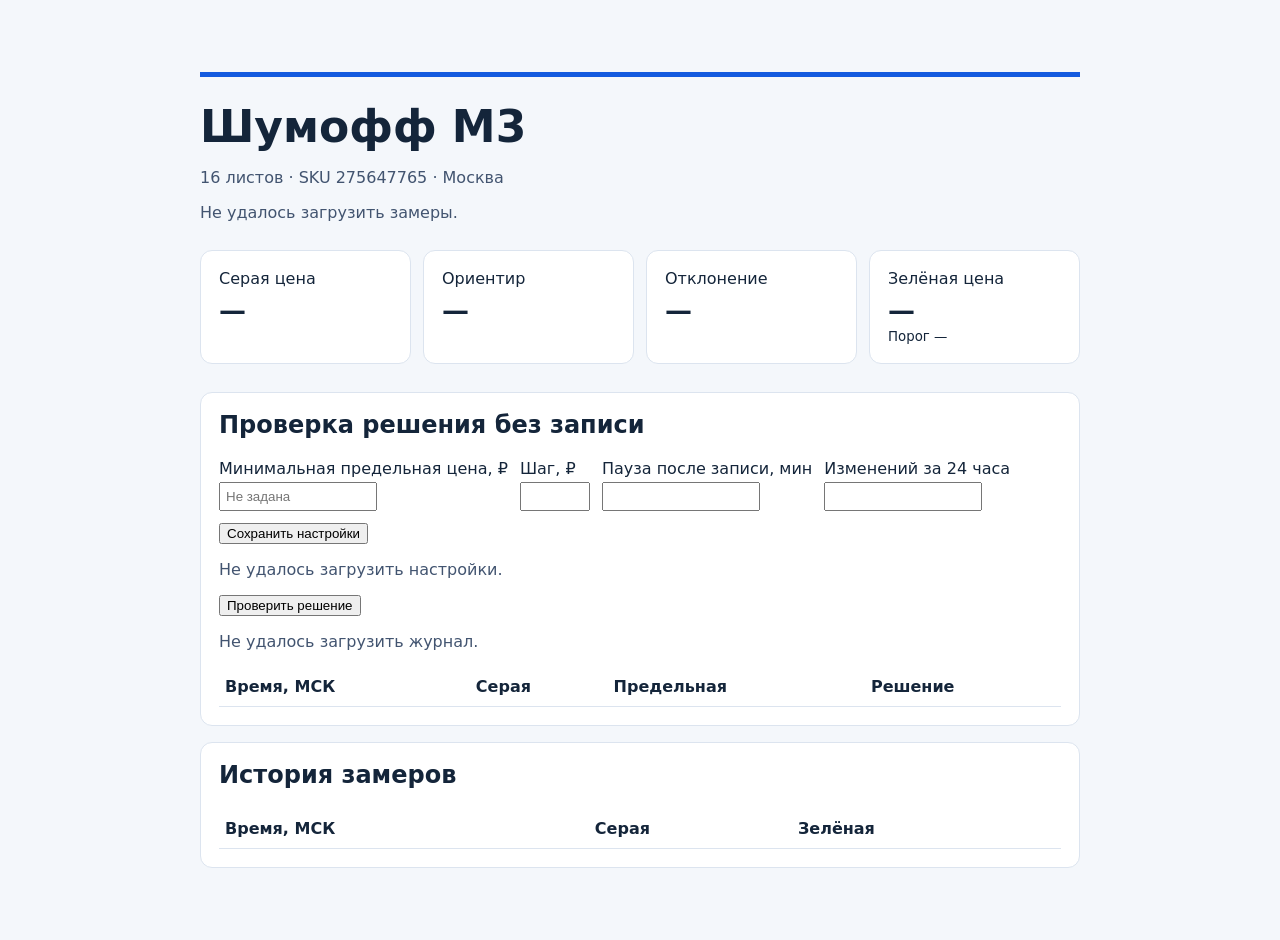
==== app/index.html @ 029c80bc "Add local Ozon repricer MVP" ====
<!doctype html>
<html lang="ru">
<meta charset="utf-8">
<meta name="viewport" content="width=device-width,initial-scale=1">
<title>Ozon Repricer · Наблюдение</title>
<style>
:root{color-scheme:light;font:16px system-ui;color:#14253a;background:#f4f7fb}
main{max-width:880px;margin:8vh auto;padding:0 20px}header{border-top:5px solid #145bdf;padding-top:24px}
h1{margin:0;font-size:clamp(28px,6vw,44px)}p{color:#425470}
.cards{display:grid;grid-template-columns:repeat(auto-fit,minmax(170px,1fr));gap:12px;margin:28px 0}
article,.history{background:white;border:1px solid #dce4ef;border-radius:12px;padding:18px}
article strong{display:block;font-size:27px;margin-top:7px}table{border-collapse:collapse;width:100%;text-align:left}th,td{padding:10px 6px;border-bottom:1px solid #dce4ef}h2{margin-top:0}form{display:flex;flex-wrap:wrap;gap:12px;align-items:end}label{display:grid;gap:4px}input{max-width:9rem;padding:5px}
</style>
<main>
<header><h1>Шумофф М3</h1><p>16 листов · SKU 275647765 · Москва</p><p id="status" role="status">Загружаю замеры…</p></header>
<section class="cards" aria-label="Цены">
<article>Серая цена<strong id="gray">—</strong></article>
<article>Ориентир<strong id="target">—</strong></article>
<article>Отклонение<strong id="delta">—</strong></article>
<article>Зелёная цена<strong id="green">—</strong><small id="floor">Порог —</small></article>
</section>
<section class="history" style="margin-bottom:16px">
<h2>Проверка решения без записи</h2>
<form id="policy">
  <label>Минимальная предельная цена, ₽ <input name="floorRub" type="number" required min="1" max="10000000" placeholder="Не задана"></label>
  <label>Шаг, ₽ <input name="stepRub" type="number" required min="1" max="1000"></label>
  <label>Пауза после записи, мин <input name="cooldownMinutes" type="number" required min="1" max="1440"></label>
  <label>Изменений за 24 часа <input name="maxDailyChanges" type="number" required min="1" max="24"></label>
  <button type="submit">Сохранить настройки</button>
</form>
<p id="policy-status" role="status"></p>
<button id="dry-run">Проверить решение</button>
<p id="dry-status" role="status"></p>
<button id="apply-price" hidden>Применить пробное предложение</button>
<p id="write-status" role="status"></p>
<div style="overflow:auto"><table><thead><tr><th>Время, МСК</th><th>Серая</th><th>Предельная</th><th>Решение</th></tr></thead><tbody id="decisions"></tbody></table></div>
</section>
<section class="history"><h2>История замеров</h2><table><thead><tr><th>Время, МСК</th><th>Серая</th><th>Зелёная</th></tr></thead><tbody id="rows"></tbody></table></section>
</main>
<script>
const format = n => n === null || n === undefined ? '—' : new Intl.NumberFormat('ru').format(n)+' ₽';
const clock = t => new Date(t).toLocaleString('ru-RU',{timeZone:'Europe/Moscow'});
const set = (id,text) => document.getElementById(id).textContent = text;
async function refresh() {
  try {
    const product = await fetch('/product').then(response => response.json());
    set('target',format(product.grayTargetRub));
    set('floor','Порог ' + format(product.greenFloorRub));
    const response = await fetch('/measurements',{cache:'no-store'});
    if (!response.ok) throw new Error();
    const rows = await response.json();
    const latest = rows[0];
    if (!latest) {set('status','Ожидаем первый замер от расширения.');return;}
    const age = Math.max(0,Math.floor((Date.now()-Date.parse(latest.readAt))/60000));
    const delta = latest.grayRub-product.grayTargetRub;
    set('gray',format(latest.grayRub));
    set('green',format(latest.greenRub));
    set('delta',(delta>0?'+':'')+format(delta));
    set('status',(age>=180?'Замер устарел. ':'')+'Последний замер '+age+' мин назад.');
    document.getElementById('rows').replaceChildren(...rows.map(row=>{
      const tr=document.createElement('tr');
      for (const value of [clock(row.readAt),format(row.grayRub),format(row.greenRub)]) tr.insertCell().textContent=value;
      return tr;
    }));
  } catch {set('status','Не удалось загрузить замеры.');}
}
const policyForm = document.querySelector('#policy');
fetch('/policy').then(res => res.json()).then(policy => {
  for (const field of Object.keys(policy)) policyForm.elements.namedItem(field).value = policy[field] ?? '';
}).catch(() => set('policy-status','Не удалось загрузить настройки.'));
policyForm.addEventListener('submit', async event => {
  event.preventDefault();
  try {
    const policy = Object.fromEntries([...new FormData(policyForm)].map(([key,val]) => [key,Number(val)]));
    const res = await fetch('/policy',{method:'POST',headers:{'Content-Type':'application/json'},body:JSON.stringify(policy)});
    if (!res.ok) throw new Error();
    set('policy-status','Настройки сохранены для проверки без записи.');
  } catch { set('policy-status','Не удалось сохранить настройки.'); }
});
const reasonText = {
  policy_unset:'Задайте минимальную предельную цену',
  seller_floor:'Достигнут предел допустимого снижения',
  promotion_limit_unconfirmed:'Ограничение акций не подтверждено',
  seller_changed_externally:'Предельная цена или лимит изменились вне пробной записи',
  waiting_for_post_write_measurement:'Нужен замер после последней записи',
  cooldown:'Действует пауза после последней записи',
  daily_limit:'Достигнут лимит изменений за 24 часа',
  no_measurement:'Нет замера витрины',
  measurement_stale:'Замер устарел',
  green_unconfirmed:'Зелёная цена не подтверждена',
  green_below_floor:'Зелёная цена ниже порога',
  at_target:'Серая цена совпадает с ориентиром',
  green_at_floor:'Зелёная цена на пороге. Снижение пропущено',
  trial_baseline_changed:'Исходные условия пробного шага изменились',
  above_target_step_unset:'Выше ориентира. Шаг снижения пока не задан',
  below_target_step_unset:'Ниже ориентира. Шаг повышения пока не задан',
  seller_not_configured:'Ключ Seller API не задан',
  seller_price_unconfirmed:'Предельная цена не подтверждена',
  seller_unreachable:'Нет ответа Seller API',
};
async function loadDecisions() {
  const res = await fetch('/decisions');
  if (!res.ok) throw new Error();
  const rows = await res.json();
  currentDecision = rows[0];
  await refreshWriteStatus();
  document.getElementById('decisions').replaceChildren(...rows.map(row => {
    const tr = document.createElement('tr');
    const result = row.proposal
      ? 'Пробное предложение: ' + format(row.sellerPriceRub) + ' → ' + format(row.proposal.priceRub)
      : reasonText[row.reason] || row.reason.replace('seller_http_', 'Seller API: HTTP ');
    const base = format(row.sellerPriceRub);
    for (const cell of [clock(row.checkedAt),format(row.grayRub),base,result]) tr.insertCell().textContent = cell;
    return tr;
  }));
}

let currentDecision;
const applyButton = document.getElementById('apply-price');

async function refreshWriteStatus() {
  const res = await fetch('/write-status');
  if (!res.ok) throw new Error();
  const status = await res.json();
  applyButton.hidden = !status.configured || status.busy || status.used || status.blocked || !currentDecision?.proposal;
  if (status.blocked && !status.busy) set('write-status','Запись отправлялась, но оба поля не подтверждены. Проверьте Ozon Seller.');
  else if (status.last === 'confirmed') set('write-status','Пробная запись подтверждена. Отправьте свежий замер витрины.');
}
applyButton.addEventListener('click', async () => {
  const decision = currentDecision;
  const amount = decision?.proposal?.priceRub;
  if (!amount || !confirm('Изменить предельную цену Шумофф М3 с ' + format(decision.sellerPriceRub) + ' до ' + format(amount) + '?')) return;
  applyButton.disabled = true;
  set('write-status','Проверяю условия и сверяю запись с Ozon…');
  try {
    const res = await fetch('/apply-price',{method:'POST',headers:{'Content-Type':'application/json'},body:JSON.stringify({checkedAt:decision.checkedAt,priceRub:amount})});
    const result = await res.json();
    set('write-status',result.confirmed ? 'Ozon подтвердил ' + format(result.priceRub) + '. Отправьте свежий замер витрины.' : result.error);
    await refreshWriteStatus();
  } catch { set('write-status','Ответ не получен. Проверьте Ozon Seller перед любыми изменениями.'); }
  finally { applyButton.disabled = false; }
});

const dryButton = document.getElementById('dry-run');
dryButton.addEventListener('click', async () => {
  dryButton.disabled = true;
  set('dry-status','Читаю предельную цену и проверяю последний замер…');
  try {
    const res = await fetch('/dry-run',{method:'POST'});
    if (!res.ok) throw new Error();
    const decision = await res.json();
    await loadDecisions();
    set('dry-status', decision.sellerError ? (reasonText[decision.sellerError] || 'Seller API вернул ошибку') : 'Проверка сохранена.');
  } catch { set('dry-status','Не удалось сохранить проверку.'); }
  finally { dryButton.disabled = false; }
});
loadDecisions().catch(() => set('dry-status','Не удалось загрузить журнал.'));
refresh();
setInterval(refresh,3000);
</script>
</html>
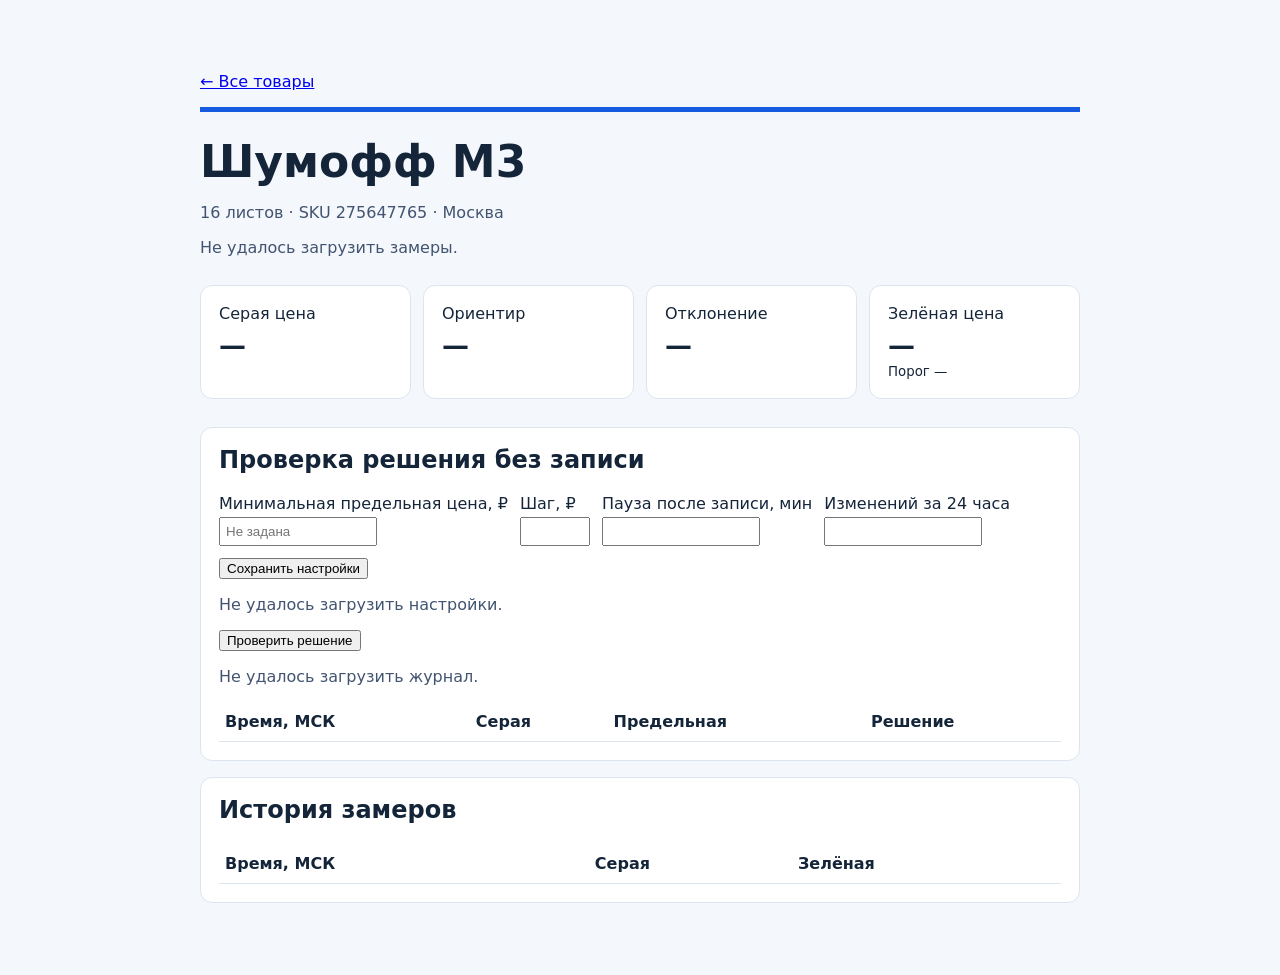
==== commit 27d18adb: "Add multi-SKU catalog and confirmed manual price editing" ====
--- a/app/index.html
+++ b/app/index.html
@@ -11,7 +11,7 @@
 article,.history{background:white;border:1px solid #dce4ef;border-radius:12px;padding:18px}
 article strong{display:block;font-size:27px;margin-top:7px}table{border-collapse:collapse;width:100%;text-align:left}th,td{padding:10px 6px;border-bottom:1px solid #dce4ef}h2{margin-top:0}form{display:flex;flex-wrap:wrap;gap:12px;align-items:end}label{display:grid;gap:4px}input{max-width:9rem;padding:5px}
 </style>
-<main>
+<main><p><a href="/">← Все товары</a></p>
 <header><h1>Шумофф М3</h1><p>16 листов · SKU 275647765 · Москва</p><p id="status" role="status">Загружаю замеры…</p></header>
 <section class="cards" aria-label="Цены">
 <article>Серая цена<strong id="gray">—</strong></article>
@@ -110,7 +110,7 @@
       ? 'Пробное предложение: ' + format(row.sellerPriceRub) + ' → ' + format(row.proposal.priceRub)
       : reasonText[row.reason] || row.reason.replace('seller_http_', 'Seller API: HTTP ');
     const base = format(row.sellerPriceRub);
-    for (const cell of [clock(row.checkedAt),format(row.grayRub),base,result]) tr.insertCell().textContent = cell;
+    for (const cell of [clock(row.checkedAt) + (row.source === 'automatic' ? ' · авто' : ''),format(row.grayRub),base,result]) tr.insertCell().textContent = cell;
     return tr;
   }));
 }
@@ -122,8 +122,10 @@
   const res = await fetch('/write-status');
   if (!res.ok) throw new Error();
   const status = await res.json();
-  applyButton.hidden = !status.configured || status.busy || status.used || status.blocked || !currentDecision?.proposal;
+  applyButton.hidden = !status.configured || status.busy || status.used || status.blocked || currentDecision?.source === 'automatic' || !currentDecision?.proposal;
   if (status.blocked && !status.busy) set('write-status','Запись отправлялась, но оба поля не подтверждены. Проверьте Ozon Seller.');
+  else if (status.pilotUsed && status.last === 'confirmed') set('write-status','Автопилот подтвердил одну запись. Отправьте свежий замер витрины.');
+  else if (status.pilotConfigured && !status.pilotUsed) set('write-status','Автопилот ожидает новый замер для согласованного изменения.');
   else if (status.last === 'confirmed') set('write-status','Пробная запись подтверждена. Отправьте свежий замер витрины.');
 }
 applyButton.addEventListener('click', async () => {
@@ -157,5 +159,6 @@
 loadDecisions().catch(() => set('dry-status','Не удалось загрузить журнал.'));
 refresh();
 setInterval(refresh,3000);
+setInterval(() => { if (!dryButton.disabled && !applyButton.disabled) loadDecisions().catch(() => {}); },5000);
 </script>
 </html>
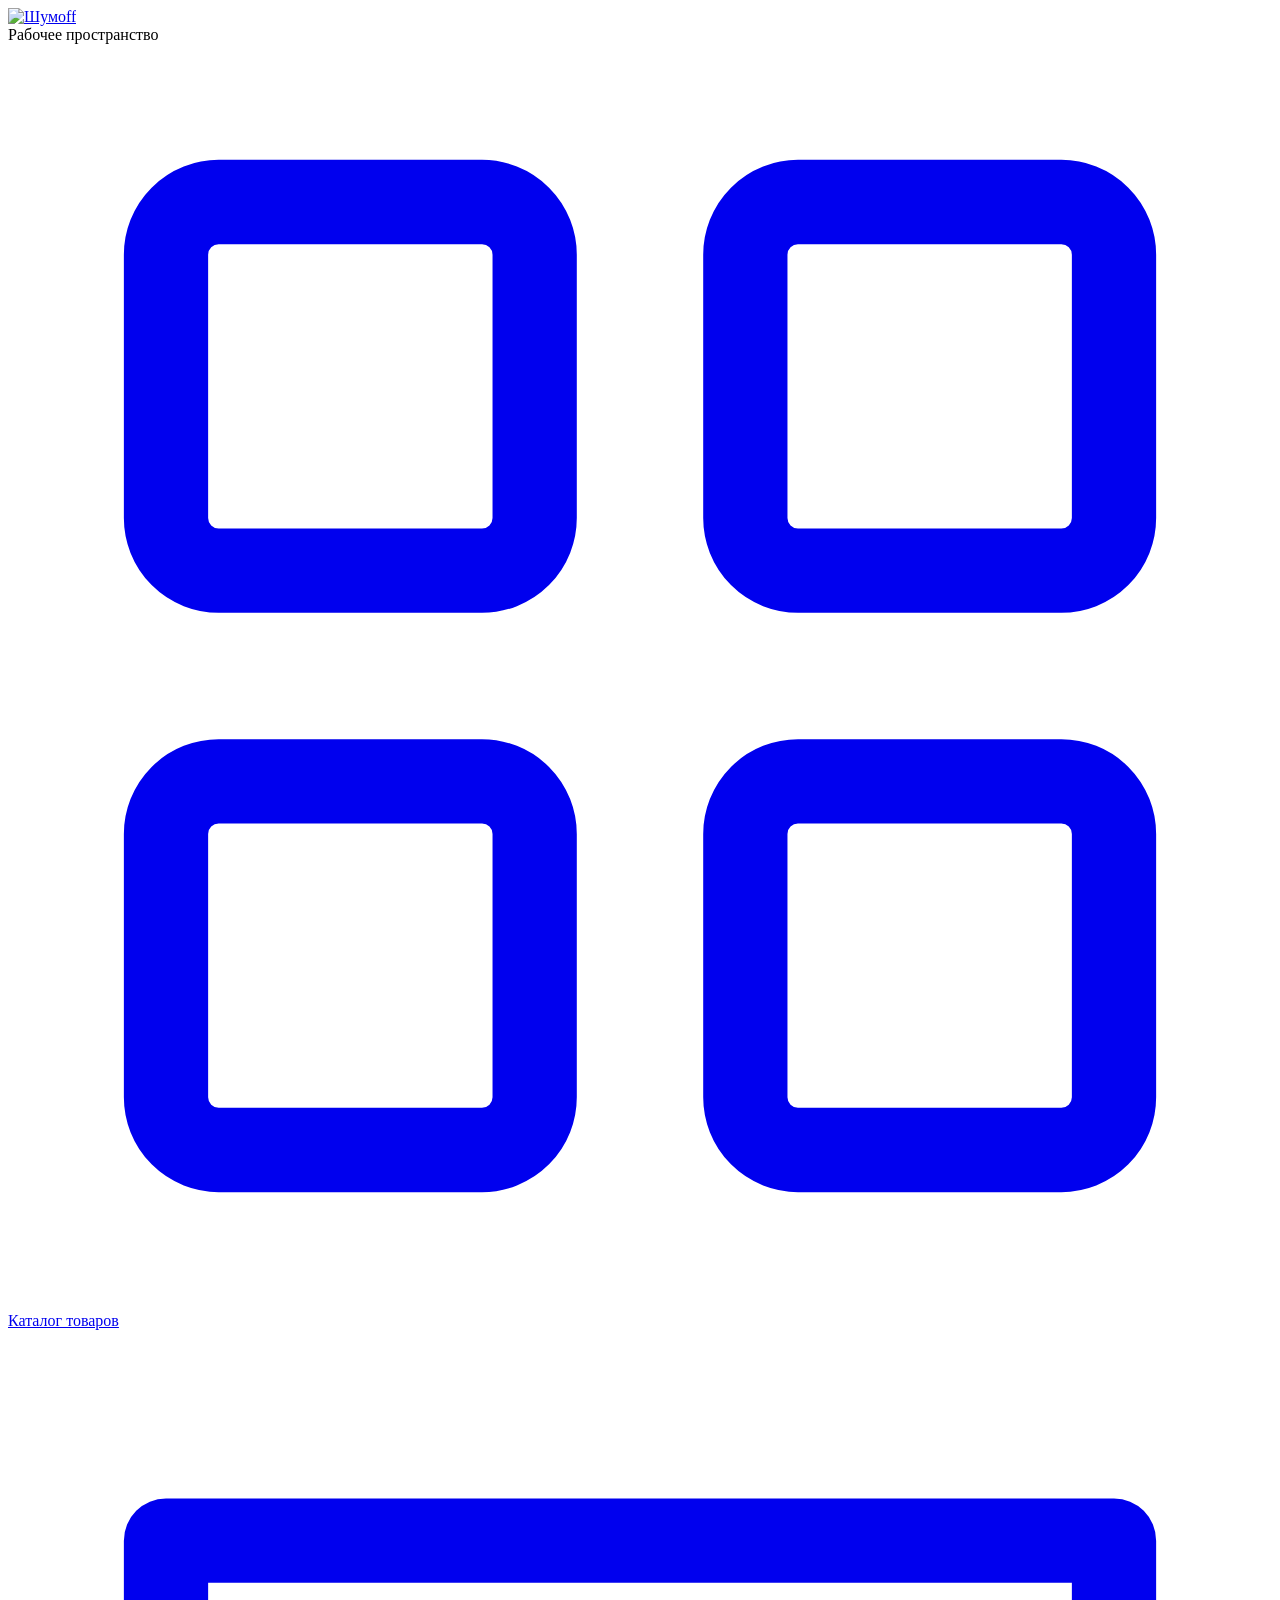
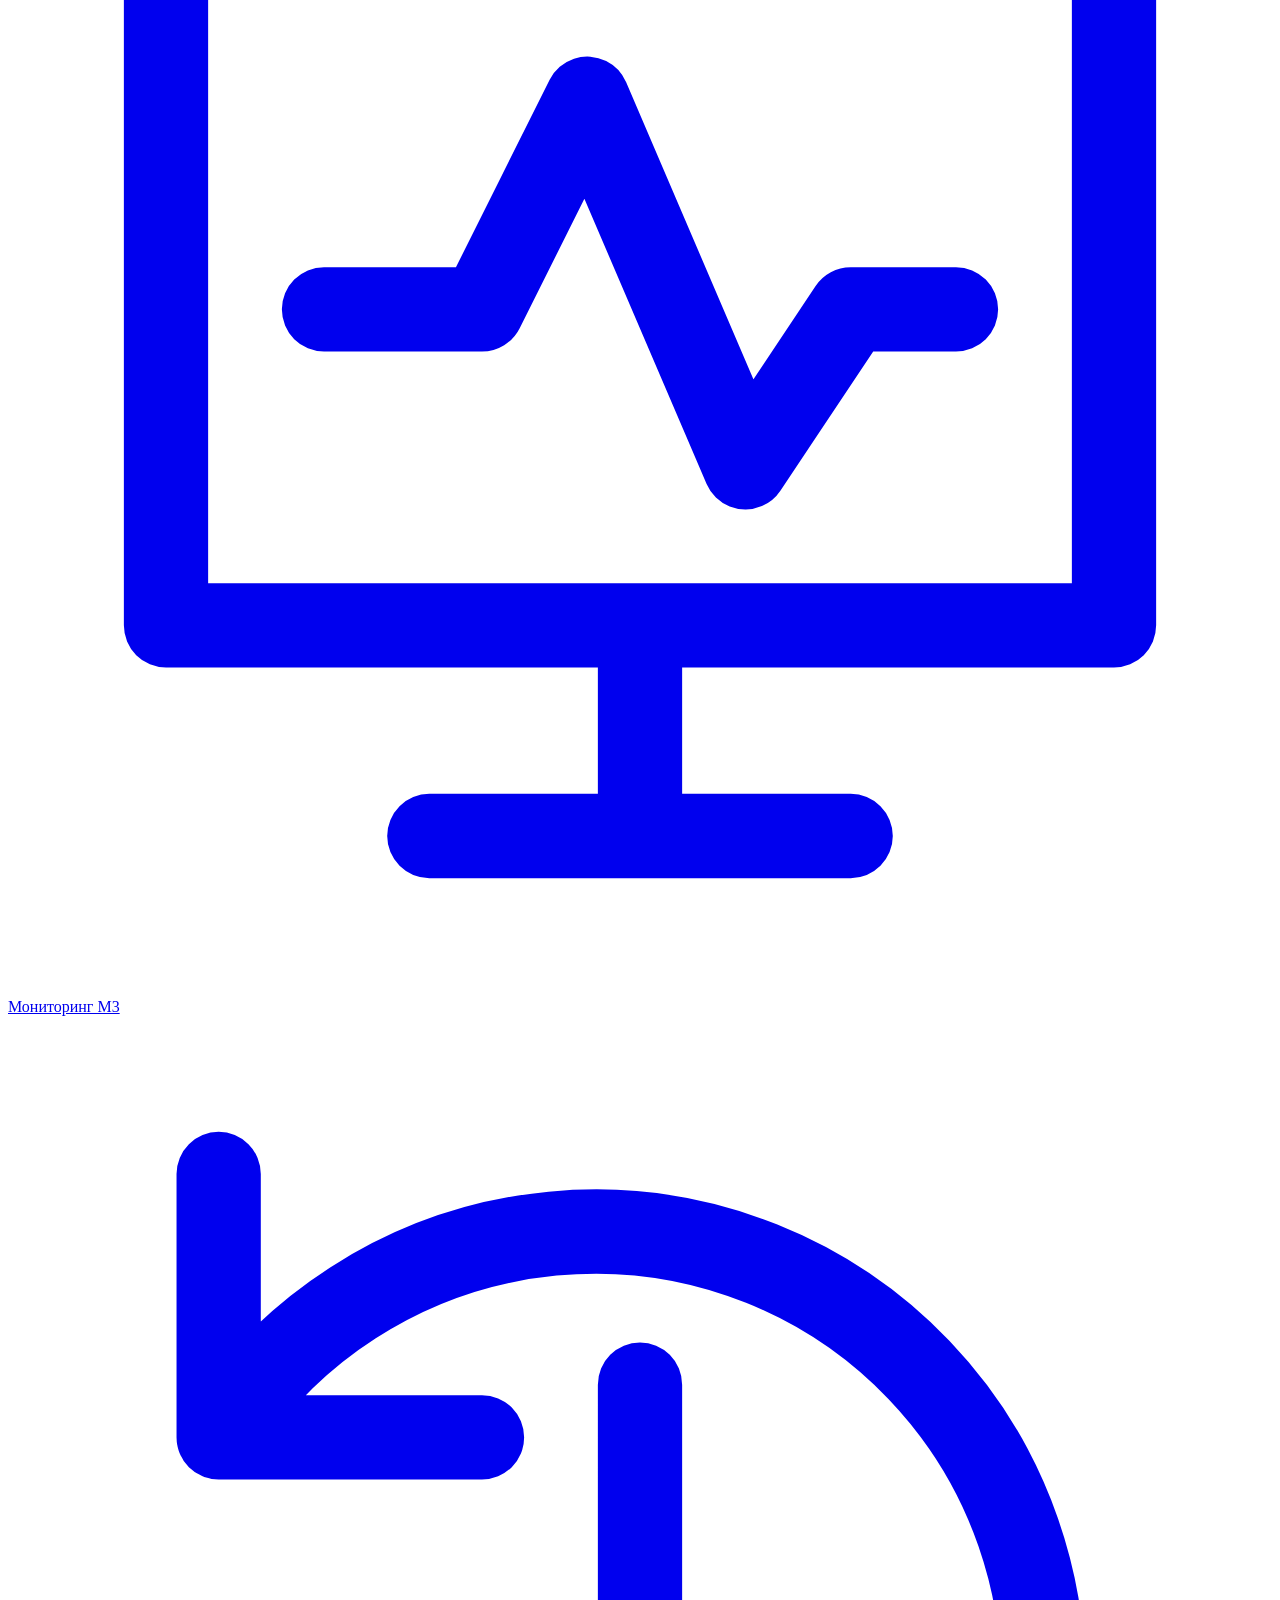
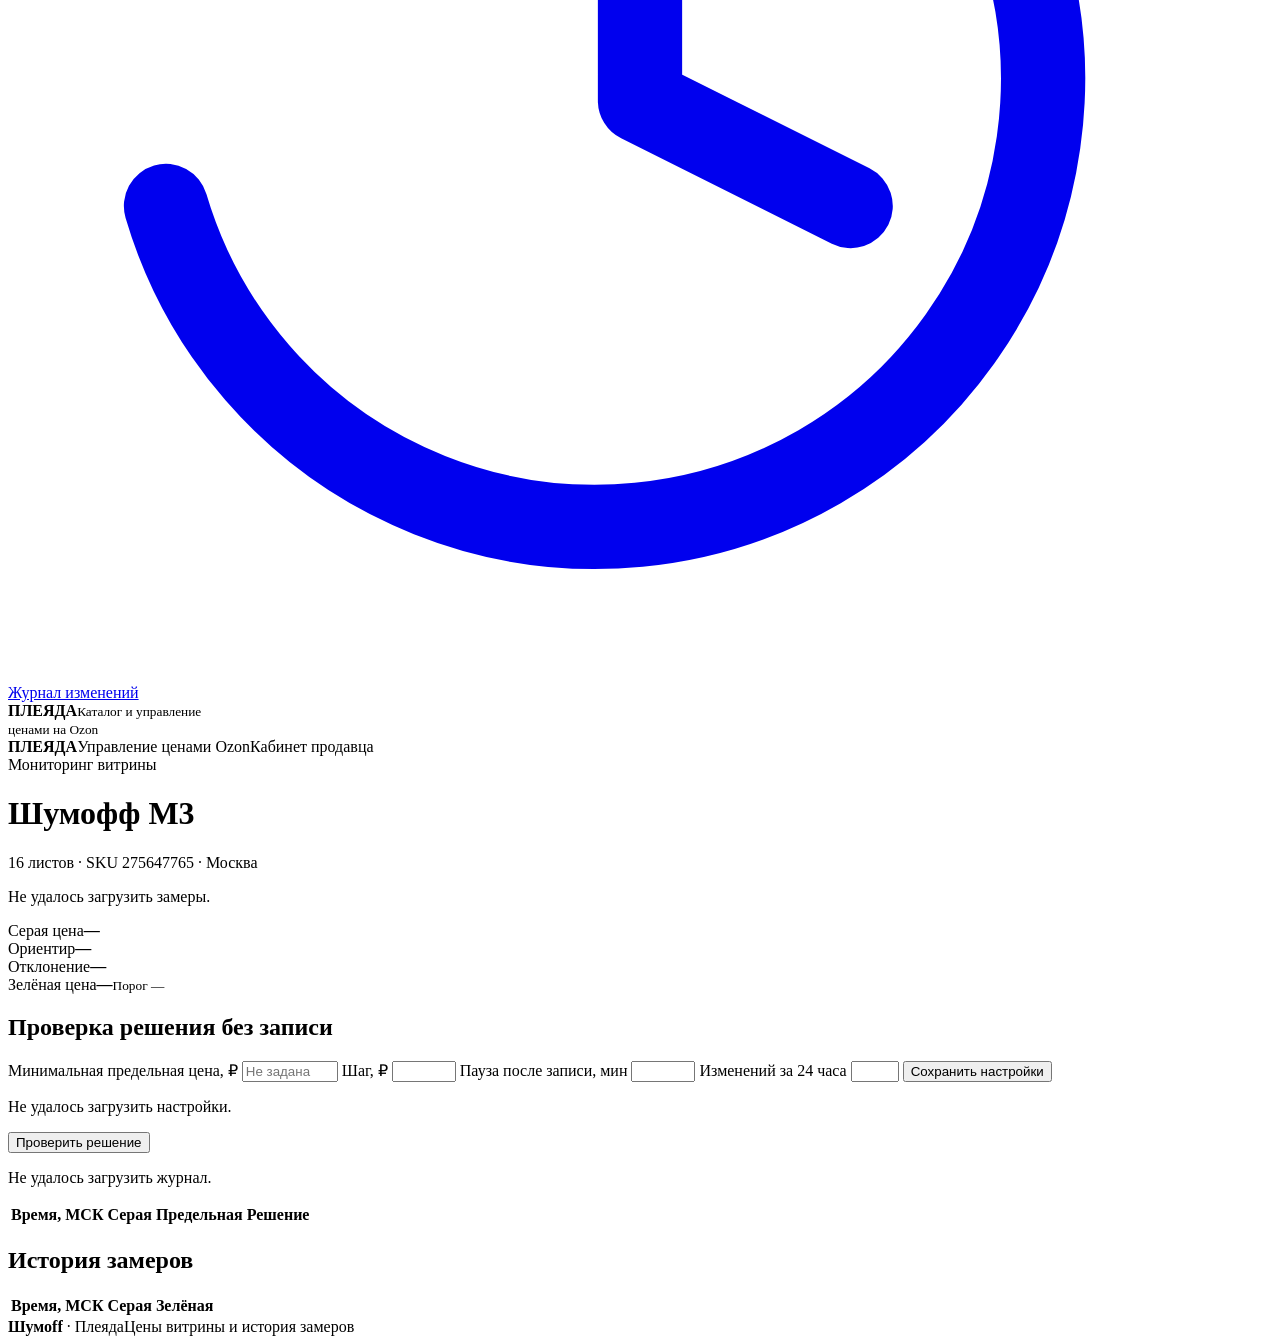
==== commit b75d17aa: "Apply approved Shumoff branding across catalog and M3 monitoring" ====
--- a/app/index.html
+++ b/app/index.html
@@ -2,17 +2,22 @@
 <html lang="ru">
 <meta charset="utf-8">
 <meta name="viewport" content="width=device-width,initial-scale=1">
-<title>Ozon Repricer · Наблюдение</title>
-<style>
-:root{color-scheme:light;font:16px system-ui;color:#14253a;background:#f4f7fb}
-main{max-width:880px;margin:8vh auto;padding:0 20px}header{border-top:5px solid #145bdf;padding-top:24px}
-h1{margin:0;font-size:clamp(28px,6vw,44px)}p{color:#425470}
-.cards{display:grid;grid-template-columns:repeat(auto-fit,minmax(170px,1fr));gap:12px;margin:28px 0}
-article,.history{background:white;border:1px solid #dce4ef;border-radius:12px;padding:18px}
-article strong{display:block;font-size:27px;margin-top:7px}table{border-collapse:collapse;width:100%;text-align:left}th,td{padding:10px 6px;border-bottom:1px solid #dce4ef}h2{margin-top:0}form{display:flex;flex-wrap:wrap;gap:12px;align-items:end}label{display:grid;gap:4px}input{max-width:9rem;padding:5px}
-</style>
-<main><p><a href="/">← Все товары</a></p>
-<header><h1>Шумофф М3</h1><p>16 листов · SKU 275647765 · Москва</p><p id="status" role="status">Загружаю замеры…</p></header>
+<title>Шумоff · Мониторинг М3</title>
+<link rel="stylesheet" href="/brand.css">
+<body>
+<aside class="sidebar" aria-label="Навигация">
+ <a class="brand" href="/" aria-label="Шумофф — каталог товаров"><img src="/shumoff-logo.png" alt="Шумоff" width="150" height="70"></a>
+ <div class="workspace-label">Рабочее пространство</div>
+ <nav class="side-nav">
+  <a href="/"  title="Каталог товаров"><svg viewBox="0 0 24 24" fill="none" stroke="currentColor" stroke-width="1.6" stroke-linecap="round" stroke-linejoin="round" aria-hidden="true"><rect x="3" y="3" width="7" height="7" rx="1"/><rect x="14" y="3" width="7" height="7" rx="1"/><rect x="3" y="14" width="7" height="7" rx="1"/><rect x="14" y="14" width="7" height="7" rx="1"/></svg><span>Каталог товаров</span></a>
+  <a href="/m3" class="active" aria-current="page" title="Мониторинг М3"><svg viewBox="0 0 24 24" fill="none" stroke="currentColor" stroke-width="1.6" stroke-linecap="round" stroke-linejoin="round" aria-hidden="true"><path d="M3 17V4h18v13H3Zm5 4h8m-4-4v4M6 11h3l2-4 3 7 2-3h2"/></svg><span>Мониторинг М3</span></a>
+  <a href="/#changes" title="Журнал изменений"><svg viewBox="0 0 24 24" fill="none" stroke="currentColor" stroke-width="1.6" stroke-linecap="round" stroke-linejoin="round" aria-hidden="true"><path d="M4 8a8.5 8.5 0 1 1-1 7M4 3v5h5m3-1v6l4 2"/></svg><span>Журнал изменений</span></a>
+ </nav>
+ <div class="sidebar-footer"><span class="brand-rule"></span><strong>ПЛЕЯДА</strong><small>Каталог и управление<br>ценами на Ozon</small></div>
+</aside>
+<div class="workspace"><div class="topbar"><span class="topbar-title"><b>ПЛЕЯДА</b>Управление ценами Ozon</span><span class="workspace-badge">Кабинет продавца</span></div>
+<main class="monitor-page">
+<header class="page-heading"><div><div class="eyebrow">Мониторинг витрины</div><h1>Шумофф М3</h1><p class="page-description">16 листов · SKU 275647765 · Москва</p><p id="status" role="status">Загружаю замеры…</p></div><div class="heading-mark" aria-hidden="true"></div></header>
 <section class="cards" aria-label="Цены">
 <article>Серая цена<strong id="gray">—</strong></article>
 <article>Ориентир<strong id="target">—</strong></article>
@@ -35,8 +40,8 @@
 <p id="write-status" role="status"></p>
 <div style="overflow:auto"><table><thead><tr><th>Время, МСК</th><th>Серая</th><th>Предельная</th><th>Решение</th></tr></thead><tbody id="decisions"></tbody></table></div>
 </section>
-<section class="history"><h2>История замеров</h2><table><thead><tr><th>Время, МСК</th><th>Серая</th><th>Зелёная</th></tr></thead><tbody id="rows"></tbody></table></section>
-</main>
+<section class="history"><h2>История замеров</h2><div class="table-scroll"><table><thead><tr><th>Время, МСК</th><th>Серая</th><th>Зелёная</th></tr></thead><tbody id="rows"></tbody></table></div></section>
+<footer class="page-footer"><span><strong>Шумоff</strong> · Плеяда</span><span>Цены витрины и история замеров</span></footer></main></div>
 <script>
 const format = n => n === null || n === undefined ? '—' : new Intl.NumberFormat('ru').format(n)+' ₽';
 const clock = t => new Date(t).toLocaleString('ru-RU',{timeZone:'Europe/Moscow'});
@@ -161,4 +166,5 @@
 setInterval(refresh,3000);
 setInterval(() => { if (!dryButton.disabled && !applyButton.disabled) loadDecisions().catch(() => {}); },5000);
 </script>
+</body>
 </html>
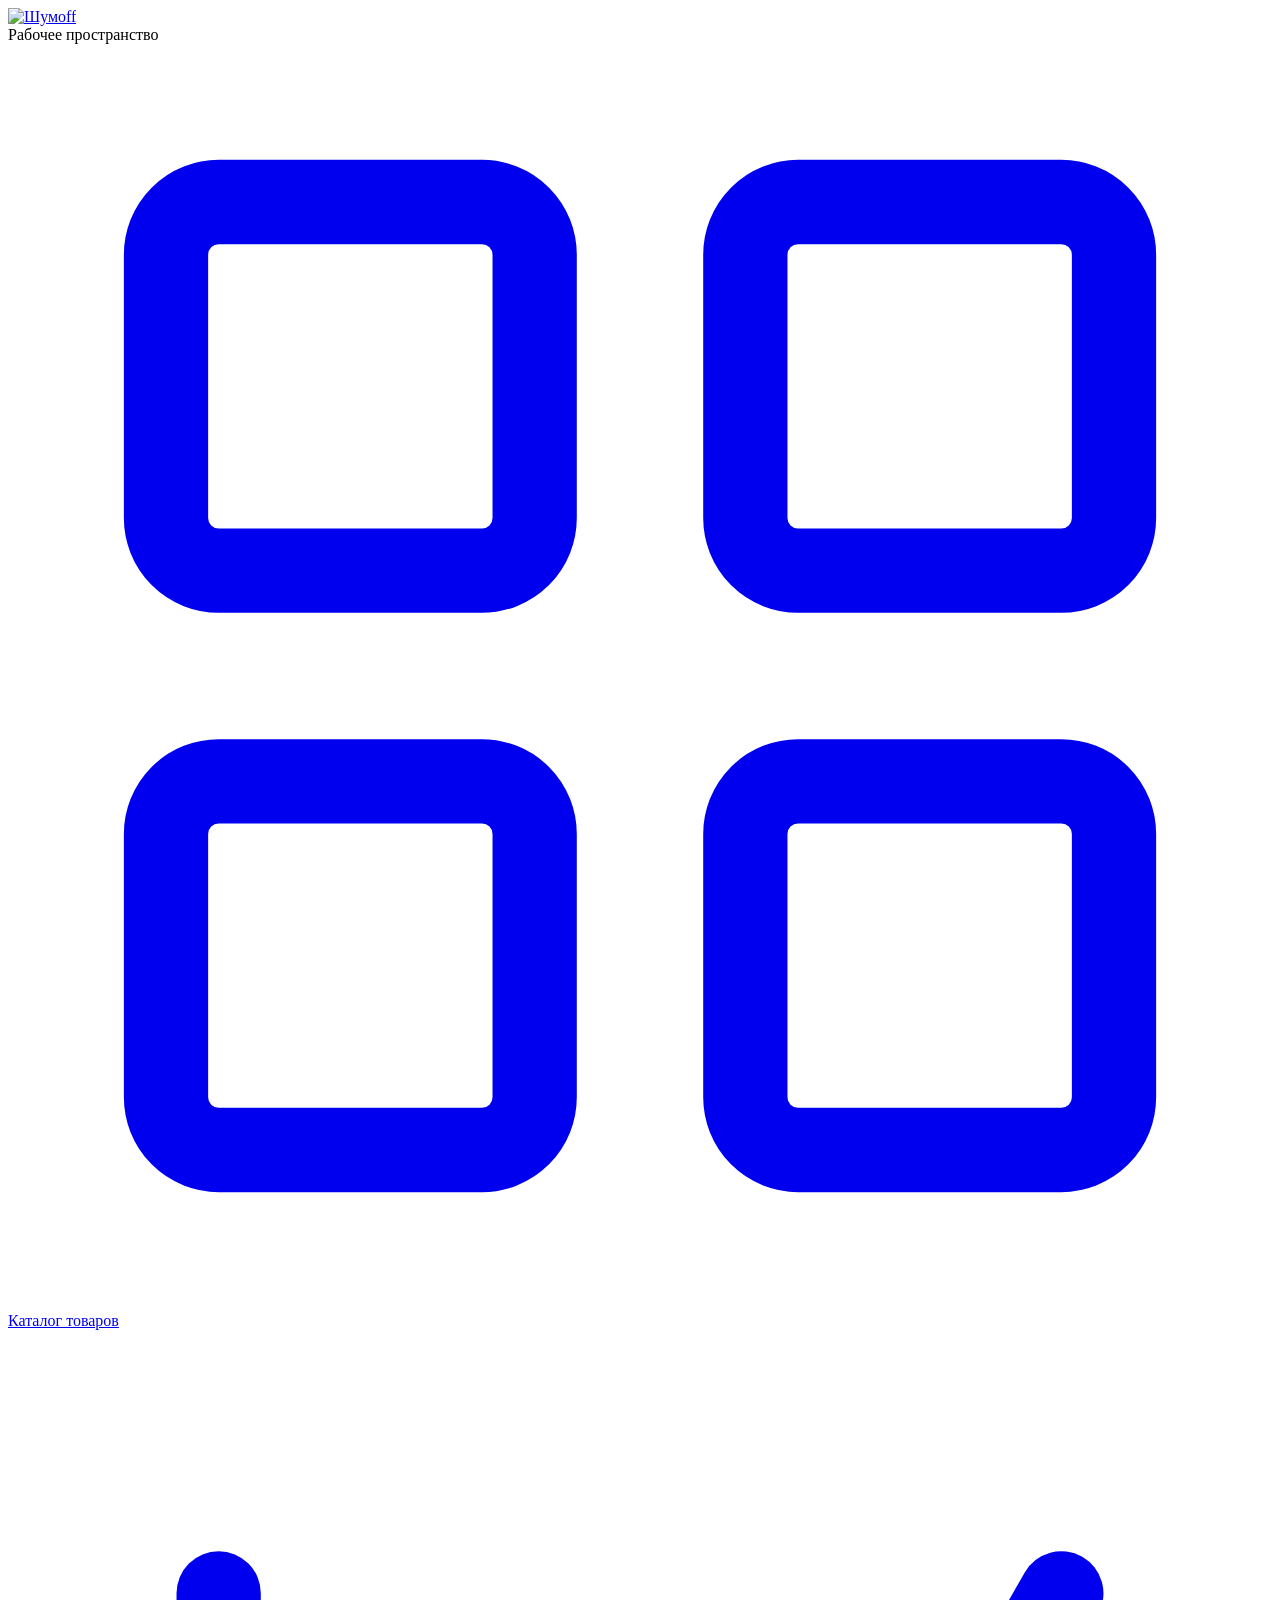
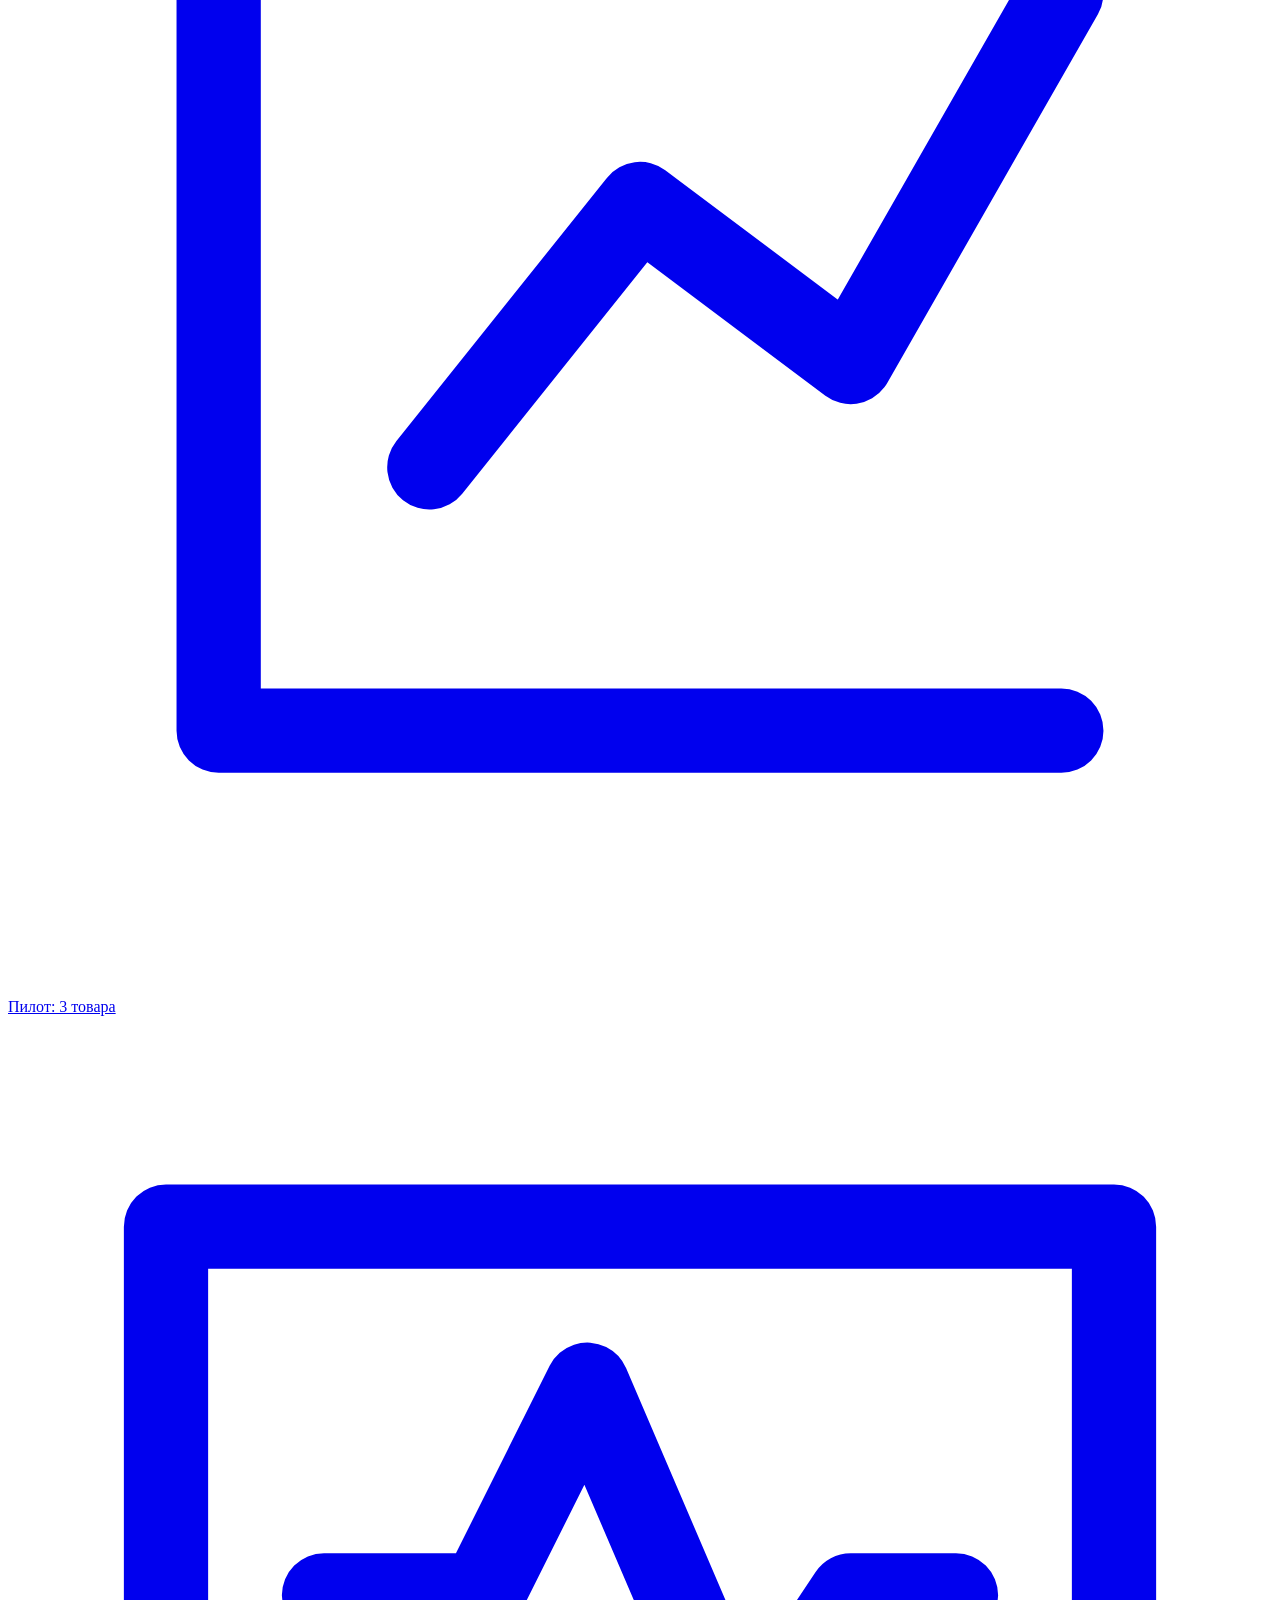
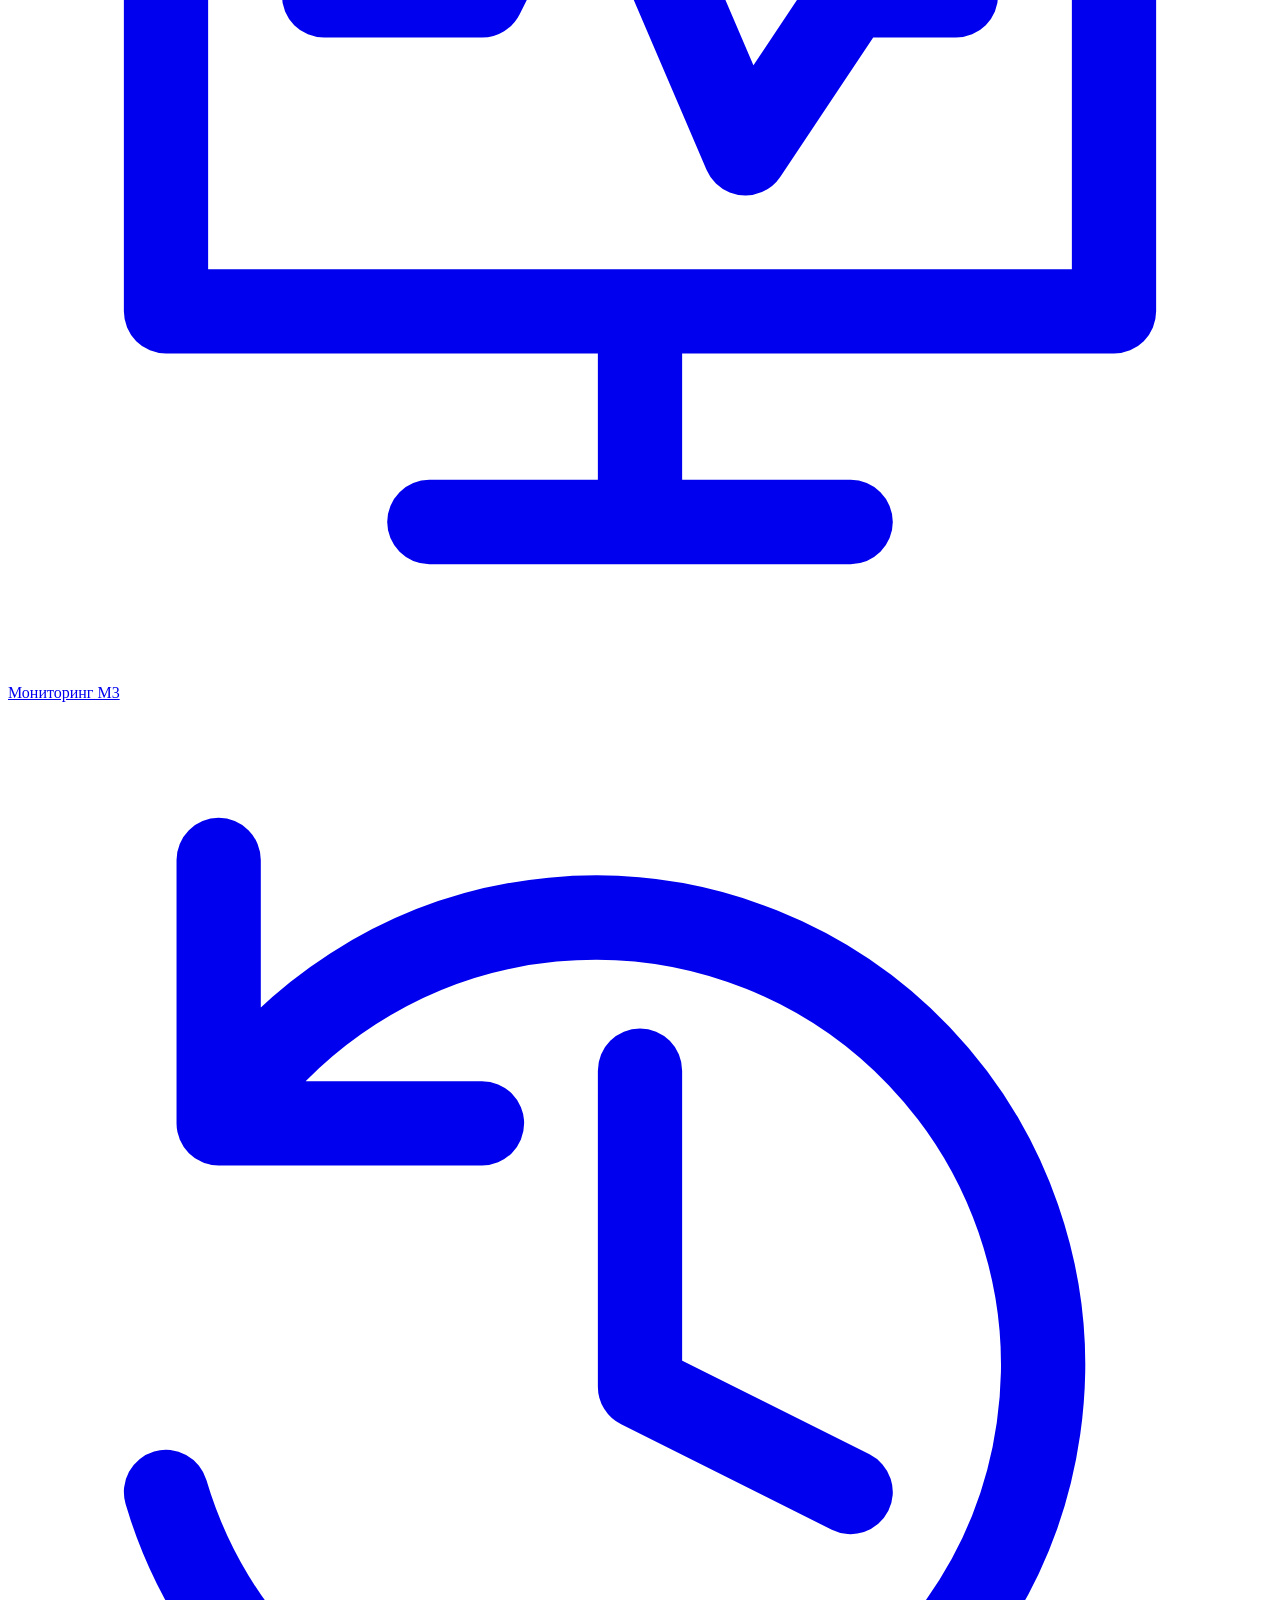
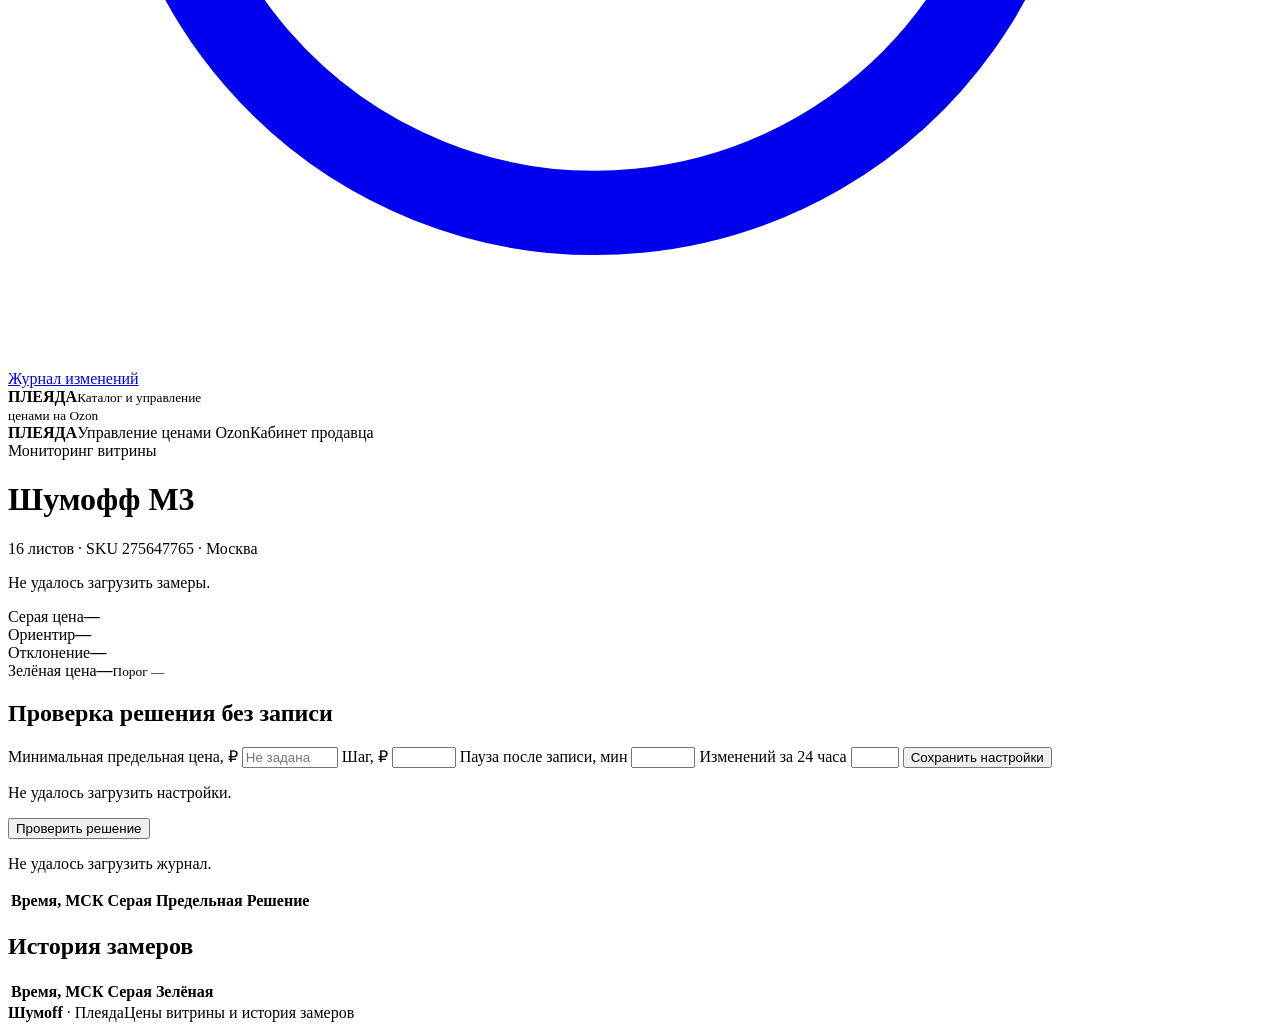
==== commit bedbea75: "Add three-SKU storefront queue and automatic read-only price analysis" ====
--- a/app/index.html
+++ b/app/index.html
@@ -10,6 +10,7 @@
  <div class="workspace-label">Рабочее пространство</div>
  <nav class="side-nav">
   <a href="/"  title="Каталог товаров"><svg viewBox="0 0 24 24" fill="none" stroke="currentColor" stroke-width="1.6" stroke-linecap="round" stroke-linejoin="round" aria-hidden="true"><rect x="3" y="3" width="7" height="7" rx="1"/><rect x="14" y="3" width="7" height="7" rx="1"/><rect x="3" y="14" width="7" height="7" rx="1"/><rect x="14" y="14" width="7" height="7" rx="1"/></svg><span>Каталог товаров</span></a>
+  <a href="/pilot" title="Пилот трёх товаров"><svg viewBox="0 0 24 24" fill="none" stroke="currentColor" stroke-width="1.6" stroke-linecap="round" stroke-linejoin="round" aria-hidden="true"><path d="M4 19V5m0 14h16M8 14l4-5 4 3 4-7"/></svg><span>Пилот: 3 товара</span></a>
   <a href="/m3" class="active" aria-current="page" title="Мониторинг М3"><svg viewBox="0 0 24 24" fill="none" stroke="currentColor" stroke-width="1.6" stroke-linecap="round" stroke-linejoin="round" aria-hidden="true"><path d="M3 17V4h18v13H3Zm5 4h8m-4-4v4M6 11h3l2-4 3 7 2-3h2"/></svg><span>Мониторинг М3</span></a>
   <a href="/#changes" title="Журнал изменений"><svg viewBox="0 0 24 24" fill="none" stroke="currentColor" stroke-width="1.6" stroke-linecap="round" stroke-linejoin="round" aria-hidden="true"><path d="M4 8a8.5 8.5 0 1 1-1 7M4 3v5h5m3-1v6l4 2"/></svg><span>Журнал изменений</span></a>
  </nav>
